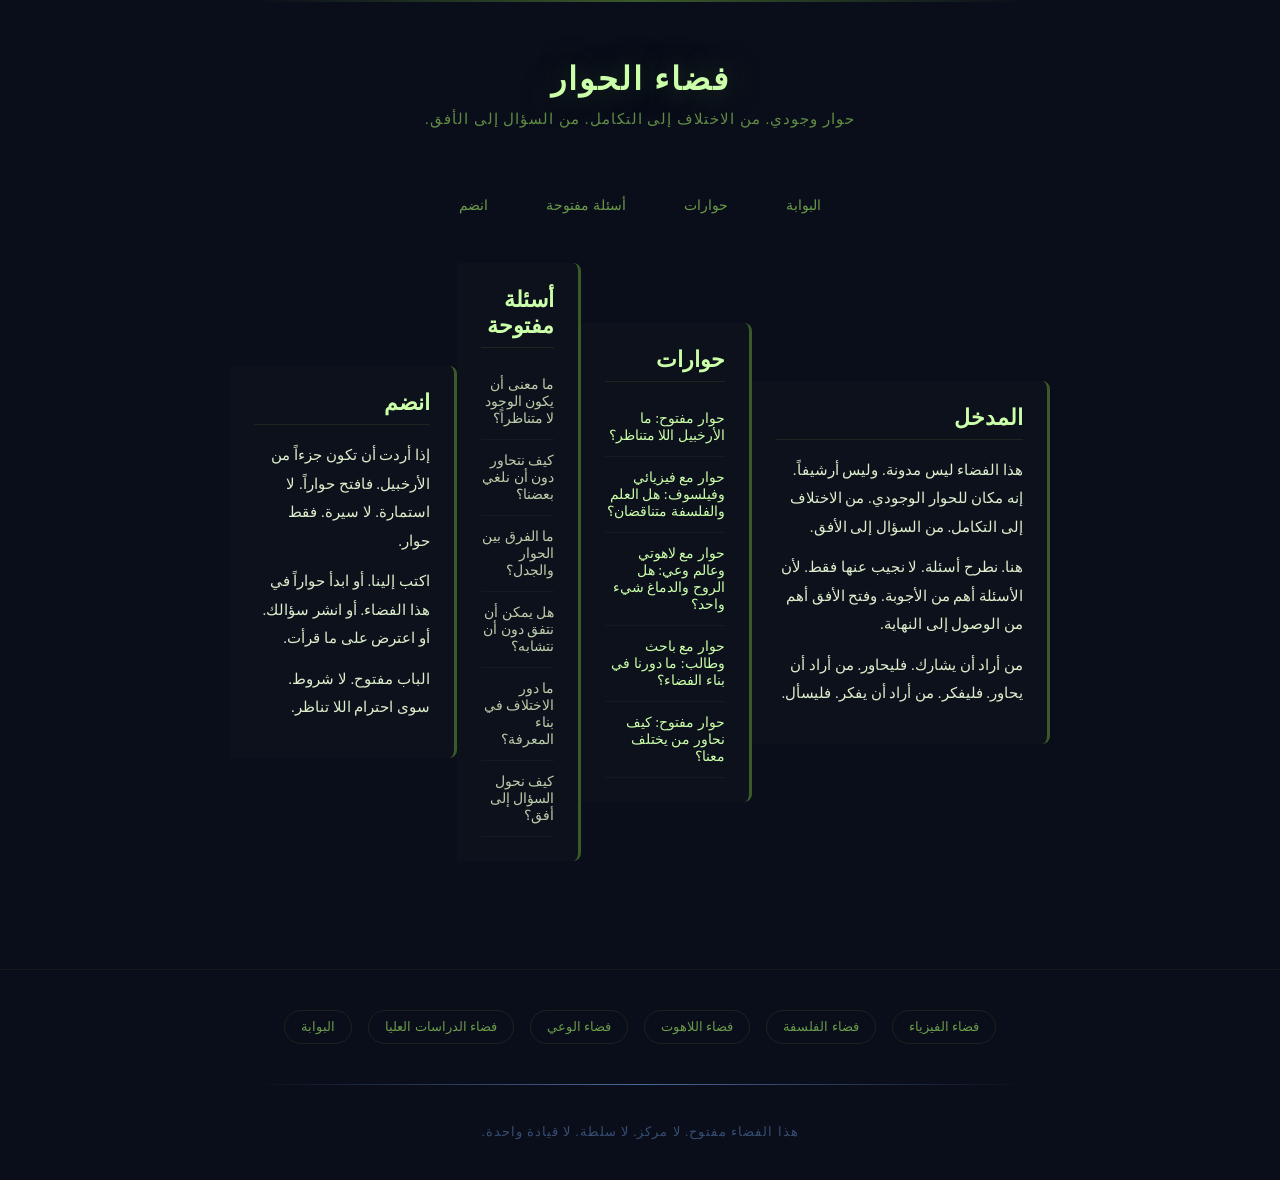
==== dialogue.html @ 00d32fd3 "Add dialogue.html for existential dialogue spaceإضافة فضاء الحوار" ====
<!DOCTYPE html>
<html lang="ar" dir="rtl">
<head>
    <meta charset="UTF-8">
    <meta name="viewport" content="width=device-width, initial-scale=1.0">
    <title>فضاء الحوار | الأرخبيل اللا متناظر</title>
    <link rel="stylesheet" href="style.css">
    <style>
        .space-header {
            text-align: center;
            padding: 60px 20px 40px;
            position: relative;
        }
        
        .space-header::before {
            content: '';
            position: absolute;
            top: 0;
            left: 50%;
            transform: translateX(-50%);
            width: 60%;
            height: 2px;
            background: linear-gradient(90deg, transparent, #3a5a2a, transparent);
        }
        
        .space-header h1 {
            font-size: 32px;
            color: #ccffaa;
            margin-bottom: 12px;
            text-shadow: 0 0 30px rgba(58, 90, 42, 0.6);
        }
        
        .space-header p {
            font-size: 15px;
            color: #6a9a4a;
            opacity: 0.9;
        }
        
        .space-nav {
            display: flex;
            justify-content: center;
            gap: 24px;
            padding: 20px;
            flex-wrap: wrap;
        }
        
        .space-nav a {
            color: #6a9a4a;
            text-decoration: none;
            font-size: 14px;
            transition: all 0.3s ease;
            padding: 8px 16px;
            border: 1px solid transparent;
            border-radius: 4px;
        }
        
        .space-nav a:hover {
            color: #ccffaa;
            border-color: #3a5a2a;
            background: rgba(58, 90, 42, 0.1);
        }
        
        .space-content {
            max-width: 900px;
            margin: 0 auto;
            padding: 20px 40px 60px;
        }
        
        .space-section {
            margin-bottom: 48px;
            padding: 24px;
            border-right: 3px solid #3a5a2a;
            background: rgba(58, 90, 42, 0.05);
            border-radius: 0 8px 8px 0;
        }
        
        .space-section h2 {
            font-size: 22px;
            color: #ccffaa;
            margin-bottom: 16px;
            padding-bottom: 8px;
            border-bottom: 1px solid rgba(58, 90, 42, 0.3);
        }
        
        .space-section p {
            font-size: 15px;
            line-height: 1.9;
            color: #ddeecc;
            margin-bottom: 12px;
        }
        
        .space-section ul {
            list-style: none;
            padding: 0;
        }
        
        .space-section ul li {
            padding: 12px 0;
            border-bottom: 1px solid rgba(58, 90, 42, 0.15);
            color: #bbccaa;
            font-size: 14px;
            transition: all 0.3s ease;
        }
        
        .space-section ul li:hover {
            color: #ccffaa;
            padding-right: 8px;
        }
        
        .space-section ul li a {
            color: #ccffaa;
            text-decoration: none;
        }
        
        .space-section ul li a:hover {
            text-decoration: underline;
        }
        
        .space-bridges {
            display: flex;
            justify-content: center;
            gap: 16px;
            flex-wrap: wrap;
            padding: 40px 20px;
            border-top: 1px solid rgba(58, 90, 42, 0.2);
        }
        
        .space-bridges a {
            color: #6a9a4a;
            text-decoration: none;
            font-size: 13px;
            padding: 8px 16px;
            border: 1px solid rgba(58, 90, 42, 0.3);
            border-radius: 20px;
            transition: all 0.3s ease;
        }
        
        .space-bridges a:hover {
            color: #ccffaa;
            border-color: #3a5a2a;
            background: rgba(58, 90, 42, 0.1);
        }
        
        @media (max-width: 768px) {
            .space-header h1 {
                font-size: 24px;
            }
            
            .space-content {
                padding: 20px 16px 40px;
            }
            
            .space-section {
                padding: 16px;
            }
        }
    </style>
</head>
<body>
    <header class="space-header">
        <h1>فضاء الحوار</h1>
        <p>حوار وجودي. من الاختلاف إلى التكامل. من السؤال إلى الأفق.</p>
    </header>
    
    <nav class="space-nav">
        <a href="index.html">البوابة</a>
        <a href="#dialogues">حوارات</a>
        <a href="#questions">أسئلة مفتوحة</a>
        <a href="#join">انضم</a>
    </nav>
    
    <main class="space-content">
        
        <section class="space-section">
            <h2>المدخل</h2>
            <p>
                هذا الفضاء ليس مدونة. وليس أرشيفاً. إنه مكان للحوار الوجودي.
                من الاختلاف إلى التكامل. من السؤال إلى الأفق.
            </p>
            <p>
                هنا. نطرح أسئلة. لا نجيب عنها فقط. لأن الأسئلة أهم من الأجوبة.
                وفتح الأفق أهم من الوصول إلى النهاية.
            </p>
            <p>
                من أراد أن يشارك. فليحاور. من أراد أن يحاور. فليفكر. من أراد أن يفكر. فليسأل.
            </p>
        </section>
        
        <section class="space-section" id="dialogues">
            <h2>حوارات</h2>
            <ul>
                <li><a href="#">حوار مفتوح: ما الأرخبيل اللا متناظر؟</a></li>
                <li><a href="#">حوار مع فيزيائي وفيلسوف: هل العلم والفلسفة متناقضان؟</a></li>
                <li><a href="#">حوار مع لاهوتي وعالم وعي: هل الروح والدماغ شيء واحد؟</a></li>
                <li><a href="#">حوار مع باحث وطالب: ما دورنا في بناء الفضاء؟</a></li>
                <li><a href="#">حوار مفتوح: كيف نحاور من يختلف معنا؟</a></li>
            </ul>
        </section>
        
        <section class="space-section" id="questions">
            <h2>أسئلة مفتوحة</h2>
            <ul>
                <li>ما معنى أن يكون الوجود لا متناظراً؟</li>
                <li>كيف نتحاور دون أن نلغي بعضنا؟</li>
                <li>ما الفرق بين الحوار والجدل؟</li>
                <li>هل يمكن أن نتفق دون أن نتشابه؟</li>
                <li>ما دور الاختلاف في بناء المعرفة؟</li>
                <li>كيف نحول السؤال إلى أفق؟</li>
            </ul>
        </section>
        
        <section class="space-section" id="join">
            <h2>انضم</h2>
            <p>
                إذا أردت أن تكون جزءاً من الأرخبيل. فافتح حواراً. لا استمارة. لا سيرة. فقط حوار.
            </p>
            <p>
                اكتب إلينا. أو ابدأ حواراً في هذا الفضاء. أو انشر سؤالك. أو اعترض على ما قرأت.
            </p>
            <p>
                الباب مفتوح. لا شروط. سوى احترام اللا تناظر.
            </p>
        </section>
        
    </main>
    
    <nav class="space-bridges">
        <a href="physics.html">فضاء الفيزياء</a>
        <a href="philosophy.html">فضاء الفلسفة</a>
        <a href="theology.html">فضاء اللاهوت</a>
        <a href="consciousness.html">فضاء الوعي</a>
        <a href="studies.html">فضاء الدراسات العليا</a>
        <a href="index.html">البوابة</a>
    </nav>
    
    <footer>
        <p>هذا الفضاء مفتوح. لا مركز. لا سلطة. لا قيادة واحدة.</p>
    </footer>
    
    <script src="script.js"></script>
</body>
</html>
---- style.css ----
/* ============================================
   الأرخبيل اللا متناظر - التصميم
   ============================================ */

* {
    margin: 0;
    padding: 0;
    box-sizing: border-box;
}

html {
    scroll-behavior: smooth;
}

body {
    font-family: 'Amiri', 'Noto Naskh Arabic', 'Times New Roman', serif;
    background: #0a0e1a;
    color: #ffffff;
    min-height: 100vh;
    display: flex;
    flex-direction: column;
    direction: rtl;
    overflow-x: hidden;
}

header {
    text-align: center;
    padding: 60px 20px 40px;
    position: relative;
}

header::before {
    content: '';
    position: absolute;
    top: 0;
    left: 50%;
    transform: translateX(-50%);
    width: 80%;
    height: 1px;
    background: linear-gradient(90deg, transparent, #4a6a9a, transparent);
}

header h1 {
    font-size: 36px;
    font-weight: 700;
    color: #ffffff;
    letter-spacing: 2px;
    margin-bottom: 16px;
    text-shadow: 0 0 30px rgba(74, 106, 154, 0.5);
    animation: titleGlow 4s ease-in-out infinite;
}

header p {
    font-size: 16px;
    color: #4a6a9a;
    letter-spacing: 1px;
    opacity: 0.9;
}

main {
    flex: 1;
    display: flex;
    justify-content: center;
    align-items: center;
    padding: 40px 20px;
}

#map-container {
    width: 100%;
    max-width: 900px;
    aspect-ratio: 1;
    position: relative;
    display: flex;
    justify-content: center;
    align-items: center;
}

#map-container svg {
    width: 100%;
    height: 100%;
    filter: drop-shadow(0 0 40px rgba(74, 106, 154, 0.3));
}

footer {
    text-align: center;
    padding: 40px 20px;
    position: relative;
}

footer::before {
    content: '';
    position: absolute;
    top: 0;
    left: 50%;
    transform: translateX(-50%);
    width: 60%;
    height: 1px;
    background: linear-gradient(90deg, transparent, #4a6a9a, transparent);
}

footer p {
    font-size: 13px;
    color: #4a6a9a;
    opacity: 0.7;
    letter-spacing: 1px;
}

@keyframes titleGlow {
    0%, 100% {
        text-shadow: 0 0 30px rgba(74, 106, 154, 0.5);
    }
    50% {
        text-shadow: 0 0 50px rgba(74, 106, 154, 0.8);
    }
}

@keyframes breathe {
    0%, 100% {
        transform: scale(1);
        opacity: 0.95;
    }
    50% {
        transform: scale(1.02);
        opacity: 1;
    }
}

@keyframes bridgePulse {
    0%, 100% {
        opacity: 0.4;
    }
    50% {
        opacity: 0.8;
    }
}

@keyframes dotTwinkle {
    0%, 100% {
        opacity: 0.2;
    }
    50% {
        opacity: 0.5;
    }
}

@media (max-width: 768px) {
    header {
        padding: 40px 16px 30px;
    }
    
    header h1 {
        font-size: 24px;
    }
    
    header p {
        font-size: 13px;
    }
    
    main {
        padding: 20px 12px;
    }
    
    #map-container {
        max-width: 100%;
    }
    
    footer {
        padding: 30px 16px;
    }
    
    footer p {
        font-size: 11px;
    }
}

@media (max-width: 480px) {
    header h1 {
        font-size: 20px;
    }
    
    header p {
        font-size: 11px;
    }
}
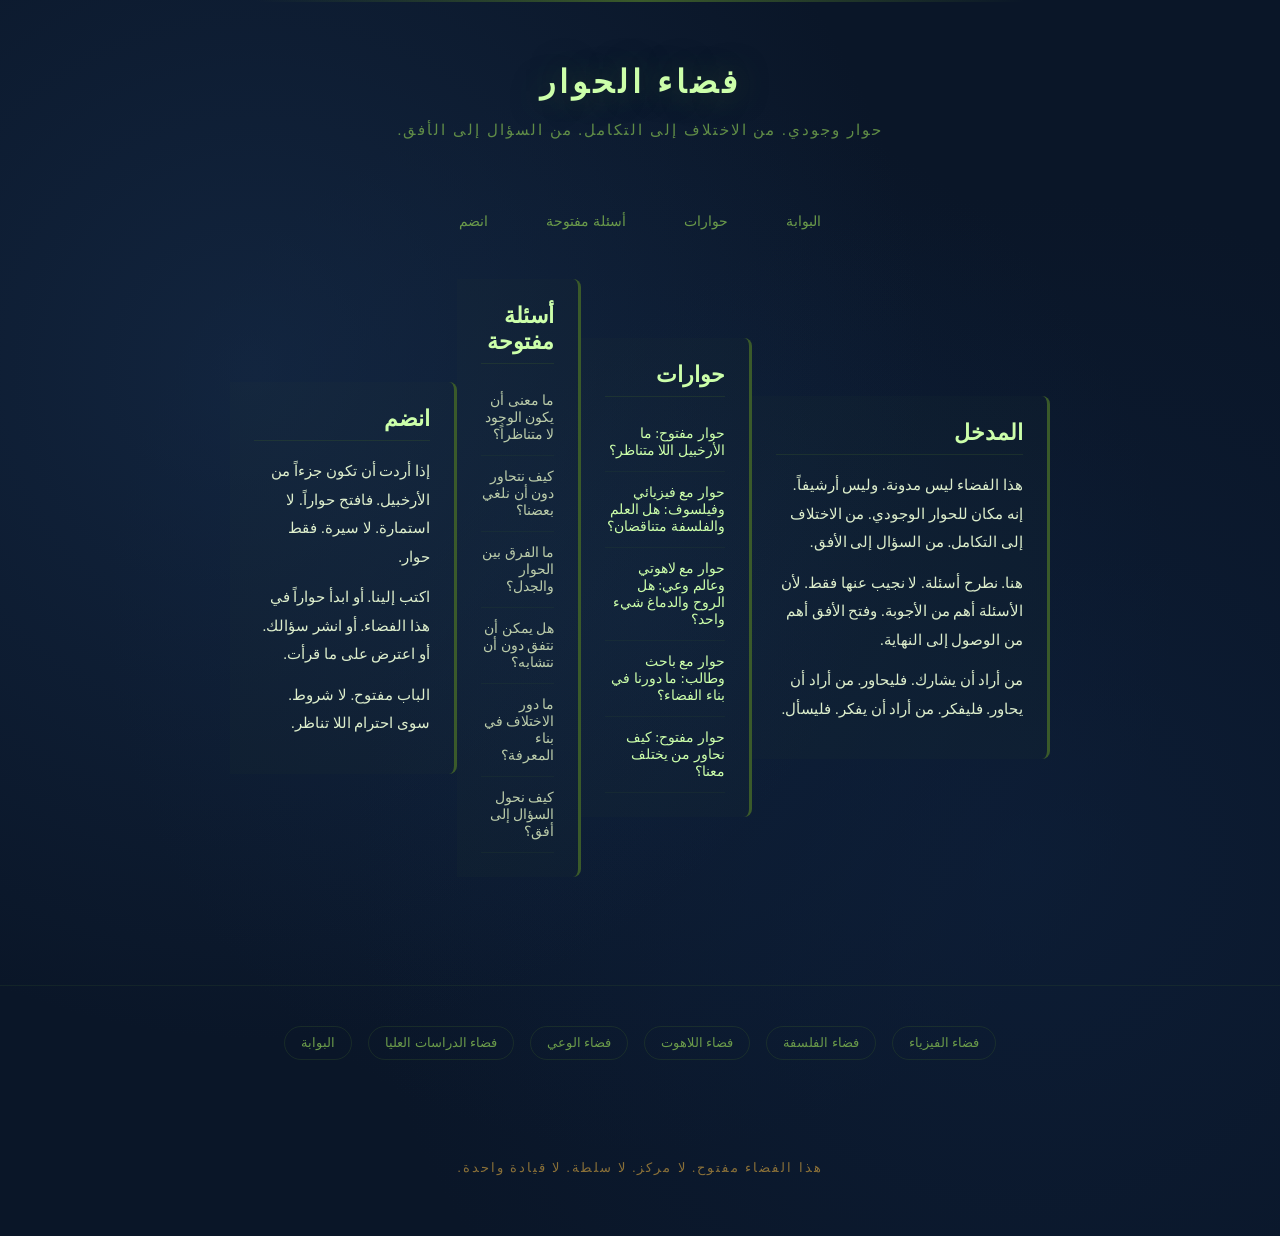
==== commit bb03e7e4: "Integrate Giscus comment system in dialogue.htmlإضافة Giscus إلى فضاء الحوار Added Giscus comment sy" ====
--- a/dialogue.html
+++ b/dialogue.html
@@ -238,5 +238,20 @@
     </footer>
     
     <script src="script.js"></script>
+    <script src="https://giscus.app/client.js"
+        data-repo="asymmetric-dotcom/asymmetry-archipelago"
+        data-repo-id="R_kgDOUqeHpA"
+        data-category="[ضع اسم القسم هنا]"
+        data-category-id="[ضع معرف القسم هنا]"
+        data-mapping="pathname"
+        data-strict="0"
+        data-reactions-enabled="1"
+        data-emit-metadata="0"
+        data-input-position="bottom"
+        data-theme="preferred_color_scheme"
+        data-lang="ar"
+        crossorigin="anonymous"
+        async>
+</script>
 </body>
 </html>
--- a/style.css
+++ b/style.css
@@ -1,5 +1,5 @@
 /* ============================================
-   الأرخبيل اللا متناظر - التصميم
+   الأرخبيل اللا متناظر - لازوردي وذهبي
    ============================================ */
 
 * {
@@ -13,48 +13,62 @@
 }
 
 body {
-    font-family: 'Amiri', 'Noto Naskh Arabic', 'Times New Roman', serif;
-    background: #0a0e1a;
-    color: #ffffff;
+    font-family: 'Amiri', 'Noto Naskh Arabic', 'Scheherazade New', 'Times New Roman', serif;
+    background: #0a1628;
+    background-image: 
+        radial-gradient(circle at 20% 30%, rgba(30, 58, 95, 0.4) 0%, transparent 50%),
+        radial-gradient(circle at 80% 70%, rgba(15, 35, 65, 0.5) 0%, transparent 50%),
+        radial-gradient(circle at 50% 50%, rgba(20, 45, 80, 0.3) 0%, transparent 60%);
+    color: #c9a961;
     min-height: 100vh;
     display: flex;
     flex-direction: column;
     direction: rtl;
     overflow-x: hidden;
+    position: relative;
 }
 
 header {
     text-align: center;
-    padding: 60px 20px 40px;
+    padding: 80px 20px 50px;
     position: relative;
 }
 
-header::before {
-    content: '';
-    position: absolute;
-    top: 0;
-    left: 50%;
-    transform: translateX(-50%);
-    width: 80%;
+.header-ornament {
+    font-size: 24px;
+    color: #c9a961;
+    margin-bottom: 24px;
+    opacity: 0.8;
+    text-shadow: 0 0 20px rgba(201, 169, 97, 0.3);
+}
+
+header h1 {
+    font-size: 48px;
+    font-weight: 700;
+    color: #d4af6a;
+    letter-spacing: 4px;
+    margin-bottom: 24px;
+    line-height: 1.4;
+    font-family: 'Amiri', 'Noto Naskh Arabic', serif;
+    text-shadow: 
+        0 0 20px rgba(201, 169, 97, 0.4),
+        0 0 40px rgba(201, 169, 97, 0.2);
+}
+
+.header-line {
+    width: 120px;
     height: 1px;
-    background: linear-gradient(90deg, transparent, #4a6a9a, transparent);
-}
-
-header h1 {
-    font-size: 36px;
-    font-weight: 700;
-    color: #ffffff;
-    letter-spacing: 2px;
-    margin-bottom: 16px;
-    text-shadow: 0 0 30px rgba(74, 106, 154, 0.5);
-    animation: titleGlow 4s ease-in-out infinite;
+    background: linear-gradient(90deg, transparent, #c9a961, transparent);
+    margin: 0 auto 24px;
+    box-shadow: 0 0 10px rgba(201, 169, 97, 0.5);
 }
 
 header p {
     font-size: 16px;
-    color: #4a6a9a;
-    letter-spacing: 1px;
-    opacity: 0.9;
+    color: #a88a4a;
+    letter-spacing: 2px;
+    line-height: 1.8;
+    font-family: 'Amiri', 'Noto Naskh Arabic', serif;
 }
 
 main {
@@ -65,120 +79,224 @@
     padding: 40px 20px;
 }
 
-#map-container {
+.icons-grid {
+    display: grid;
+    grid-template-columns: repeat(3, 1fr);
+    gap: 48px 64px;
+    max-width: 900px;
     width: 100%;
-    max-width: 900px;
-    aspect-ratio: 1;
-    position: relative;
+    margin: 0 auto;
+}
+
+.icon-card {
+    text-align: center;
+    text-decoration: none;
+    color: #c9a961;
+    transition: all 0.4s ease;
+    display: block;
+    padding: 16px;
+}
+
+.icon-symbol {
+    width: 80px;
+    height: 80px;
+    margin: 0 auto 20px;
+    color: #c9a961;
+    transition: all 0.4s ease;
+    filter: drop-shadow(0 0 8px rgba(201, 169, 97, 0.3));
+}
+
+.icon-symbol svg {
+    width: 100%;
+    height: 100%;
+}
+
+.icon-label {
+    font-size: 20px;
+    font-weight: 700;
+    color: #d4af6a;
+    margin-bottom: 8px;
+    letter-spacing: 1px;
+    font-family: 'Amiri', 'Noto Naskh Arabic', serif;
+    transition: all 0.4s ease;
+    text-shadow: 0 0 10px rgba(201, 169, 97, 0.3);
+}
+
+.icon-desc {
+    font-size: 13px;
+    color: #8a7038;
+    letter-spacing: 1px;
+    font-family: 'Amiri', 'Noto Naskh Arabic', serif;
+    transition: all 0.4s ease;
+}
+
+.icon-card:hover .icon-symbol {
+    color: #e8c87a;
+    transform: translateY(-3px);
+    filter: drop-shadow(0 0 15px rgba(201, 169, 97, 0.6));
+}
+
+.icon-card:hover .icon-label {
+    color: #e8c87a;
+    text-shadow: 0 0 20px rgba(201, 169, 97, 0.6);
+}
+
+.icon-card:hover .icon-desc {
+    color: #b89c6c;
+}
+
+footer {
+    text-align: center;
+    padding: 60px 20px 40px;
+}
+
+.footer-line {
+    width: 80px;
+    height: 1px;
+    background: linear-gradient(90deg, transparent, #c9a961, transparent);
+    margin: 0 auto 24px;
+    opacity: 0.6;
+    box-shadow: 0 0 8px rgba(201, 169, 97, 0.4);
+}
+
+footer p {
+    font-size: 13px;
+    color: #8a7038;
+    letter-spacing: 2px;
+    margin-bottom: 20px;
+    font-family: 'Amiri', 'Noto Naskh Arabic', serif;
+}
+
+.login-link {
+    display: inline-block;
+    color: #c9a961;
+    text-decoration: none;
+    font-size: 13px;
+    padding: 8px 24px;
+    border: 1px solid #8a7038;
+    transition: all 0.3s ease;
+    letter-spacing: 1px;
+    font-family: 'Amiri', 'Noto Naskh Arabic', serif;
+}
+
+.login-link:hover {
+    background: #c9a961;
+    color: #0a1628;
+    box-shadow: 0 0 20px rgba(201, 169, 97, 0.5);
+}
+
+@media (max-width: 768px) {
+    header {
+        padding: 50px 16px 30px;
+    }
+    
+    header h1 {
+        font-size: 30px;
+        letter-spacing: 2px;
+    }
+    
+    header p {
+        font-size: 13px;
+        letter-spacing: 1px;
+    }
+    
+    .icons-grid {
+        grid-template-columns: repeat(2, 1fr);
+        gap: 32px 24px;
+    }
+    
+    .icon-symbol {
+        width: 60px;
+        height: 60px;
+    }
+    
+    .icon-label {
+        font-size: 16px;
+    }
+    
+    .icon-desc {
+        font-size: 11px;
+    }
+    
+    footer {
+        padding: 40px 16px 30px;
+    }
+}
+
+@media (max-width: 480px) {
+    header h1 {
+        font-size: 24px;
+    }
+    
+    .icons-grid {
+        grid-template-columns: 1fr 1fr;
+        gap: 24px 16px;
+    }
+    
+    .icon-symbol {
+        width: 50px;
+        height: 50px;
+    }
+    
+    .icon-label {
+        font-size: 14px;
+    }
+    
+    .icon-desc {
+        font-size: 10px;
+    }/* ============================================
+   رمز الأرخبيل
+   ============================================ */
+
+.header-logo,
+.space-logo {
     display: flex;
     justify-content: center;
-    align-items: center;
-}
-
-#map-container svg {
-    width: 100%;
-    height: 100%;
-    filter: drop-shadow(0 0 40px rgba(74, 106, 154, 0.3));
-}
-
-footer {
-    text-align: center;
-    padding: 40px 20px;
-    position: relative;
-}
-
-footer::before {
-    content: '';
-    position: absolute;
-    top: 0;
-    left: 50%;
-    transform: translateX(-50%);
-    width: 60%;
-    height: 1px;
-    background: linear-gradient(90deg, transparent, #4a6a9a, transparent);
-}
-
-footer p {
-    font-size: 13px;
-    color: #4a6a9a;
-    opacity: 0.7;
-    letter-spacing: 1px;
-}
-
-@keyframes titleGlow {
-    0%, 100% {
-        text-shadow: 0 0 30px rgba(74, 106, 154, 0.5);
-    }
-    50% {
-        text-shadow: 0 0 50px rgba(74, 106, 154, 0.8);
-    }
-}
-
-@keyframes breathe {
-    0%, 100% {
-        transform: scale(1);
-        opacity: 0.95;
-    }
-    50% {
-        transform: scale(1.02);
-        opacity: 1;
-    }
-}
-
-@keyframes bridgePulse {
-    0%, 100% {
-        opacity: 0.4;
-    }
-    50% {
-        opacity: 0.8;
-    }
-}
-
-@keyframes dotTwinkle {
-    0%, 100% {
-        opacity: 0.2;
-    }
-    50% {
-        opacity: 0.5;
-    }
+    margin-bottom: 24px;
+}
+
+.header-logo svg {
+    width: 160px;
+    height: 160px;
+    filter: drop-shadow(0 0 25px rgba(201, 169, 97, 0.5));
+}
+
+.space-logo svg {
+    width: 100px;
+    height: 100px;
+    filter: drop-shadow(0 0 15px rgba(201, 169, 97, 0.4));
 }
 
 @media (max-width: 768px) {
-    header {
-        padding: 40px 16px 30px;
-    }
-    
-    header h1 {
-        font-size: 24px;
-    }
-    
-    header p {
-        font-size: 13px;
-    }
-    
-    main {
-        padding: 20px 12px;
-    }
-    
-    #map-container {
-        max-width: 100%;
-    }
-    
-    footer {
-        padding: 30px 16px;
-    }
-    
-    footer p {
-        font-size: 11px;
-    }
-}
-
-@media (max-width: 480px) {
-    header h1 {
-        font-size: 20px;
-    }
-    
-    header p {
-        font-size: 11px;
-    }
-}
+    .header-logo svg {
+        width: 100px;
+        height: 100px;
+    }
+    
+    .space-logo svg {
+        width: 70px;
+        height: 70px;
+    }/* ============================================
+   رمز البوابة
+   ============================================ */
+
+.header-logo {
+    display: flex;
+    justify-content: center;
+    margin-bottom: 24px;
+}
+
+.header-logo svg {
+    width: 160px;
+    height: 160px;
+    filter: drop-shadow(0 0 25px rgba(201, 169, 97, 0.5));
+}
+
+@media (max-width: 768px) {
+    .header-logo svg {
+        width: 100px;
+        height: 100px;
+    }
+}
+}
+}
